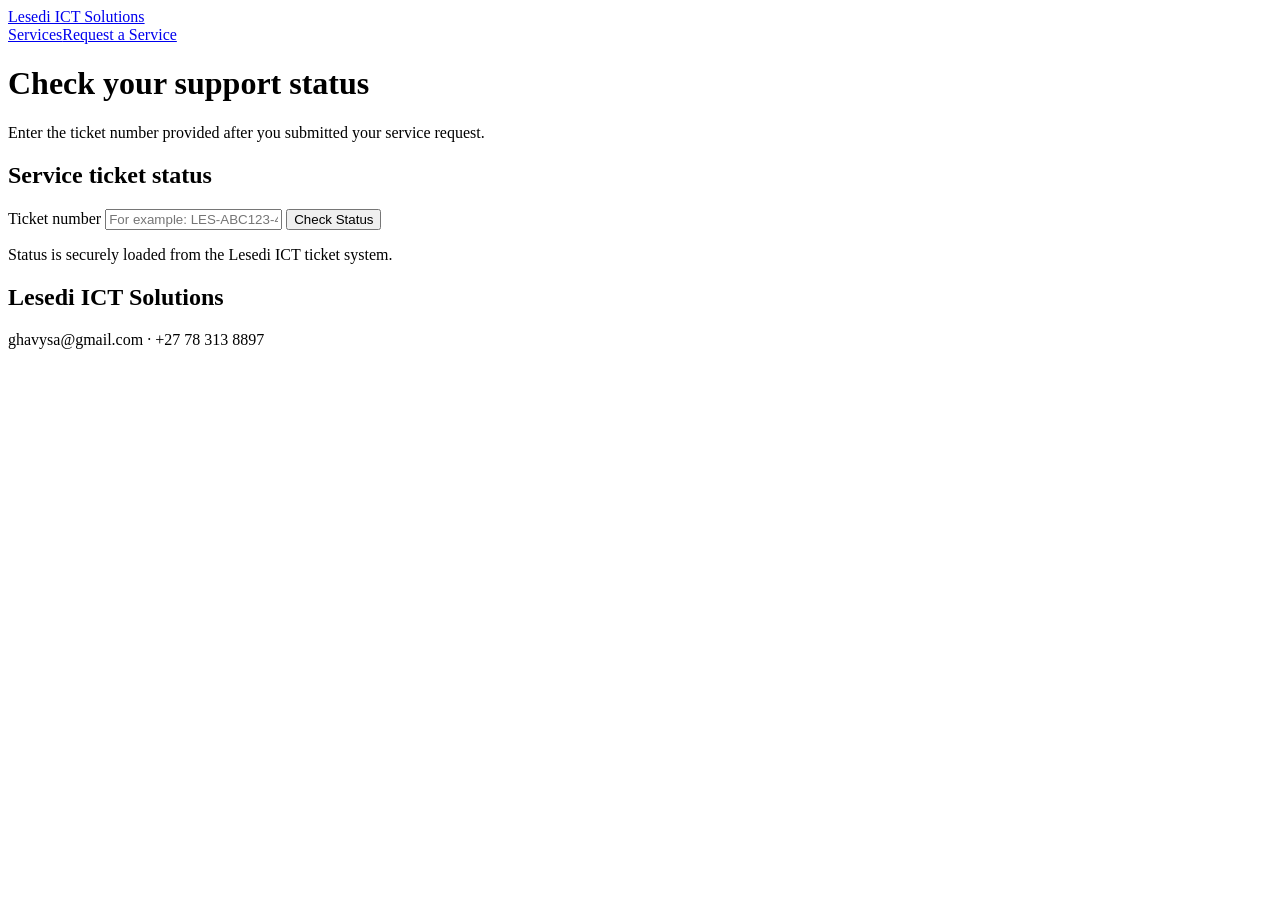
==== status.html @ 26021534 "Add files via upload" ====
<!DOCTYPE html>
<html lang="en">
<head>
  <meta charset="utf-8">
  <meta name="viewport" content="width=device-width, initial-scale=1">
  <title>Check Support Status | Lesedi ICT Solutions</title>
  <link rel="stylesheet" href="assets/css/style.css">
</head>
<body>
  <header>
    <nav>
      <a class="brand" href="index.html">Lesedi ICT Solutions</a>
      <div class="nav-links"><a href="index.html#services">Services</a><a href="index.html#contact">Request a Service</a></div>
    </nav>
    <div class="hero"><div><h1>Check your support status</h1><p>Enter the ticket number provided after you submitted your service request.</p></div></div>
  </header>
  <main>
    <section>
      <div class="panel status-panel">
        <h2>Service ticket status</h2>
        <form id="statusForm">
          <label for="statusTicket">Ticket number</label>
          <input id="statusTicket" placeholder="For example: LES-ABC123-456" required>
          <button type="submit">Check Status</button>
        </form>
        <div id="statusResult" class="status-result" role="status" aria-live="polite"></div>
        <div id="replyList" class="reply-list"></div>
        <p class="status-note">Status is securely loaded from the Lesedi ICT ticket system.</p>
      </div>
    </section>
  </main>
  <footer><h2>Lesedi ICT Solutions</h2><p>ghavysa@gmail.com · +27 78 313 8897</p></footer>
  <script src="assets/js/supabase-config.js"></script>
  <script>
    const ticketInput = document.getElementById('statusTicket');
    const result = document.getElementById('statusResult');
    async function displayStatus() {
      const ticket = ticketInput.value.trim().toUpperCase();
      let records;
      try {
        records = await supabaseRequest(`ticket_statuses?ticket_number=eq.${encodeURIComponent(ticket)}&select=ticket_number,status,service,created_at`);
      } catch (error) {
        result.className = 'status-result error';
        result.textContent = 'We could not connect to the ticket system. Please try again shortly.';
        return;
      }
      const record = records[0];
      if (!record) {
        result.className = 'status-result error';
        result.textContent = 'We could not find that ticket in this browser. Please check the number or contact us directly.';
        return;
      }
      result.className = 'status-result success';
      result.innerHTML = `<strong>${record.ticket_number}</strong><br>Status: ${record.status}<br>Service: ${record.service}<br>Submitted: ${new Date(record.created_at).toLocaleString()}`;
      const replies = await supabaseRequest(`ticket_replies?ticket_number=eq.${encodeURIComponent(ticket)}&select=message,created_at&order=created_at.asc`);
      const replyList = document.getElementById('replyList');
      replyList.replaceChildren();
      replies.forEach((reply) => {
        const item = document.createElement('p');
        item.className = 'ticket-reply';
        item.textContent = `Technician reply (${new Date(reply.created_at).toLocaleString()}): ${reply.message}`;
        replyList.appendChild(item);
      });
    }
    const prefilledTicket = new URLSearchParams(location.search).get('ticket');
    if (prefilledTicket) { ticketInput.value = prefilledTicket; displayStatus(); }
    document.getElementById('statusForm').addEventListener('submit', (event) => { event.preventDefault(); displayStatus(); });
  </script>
</body>
</html>
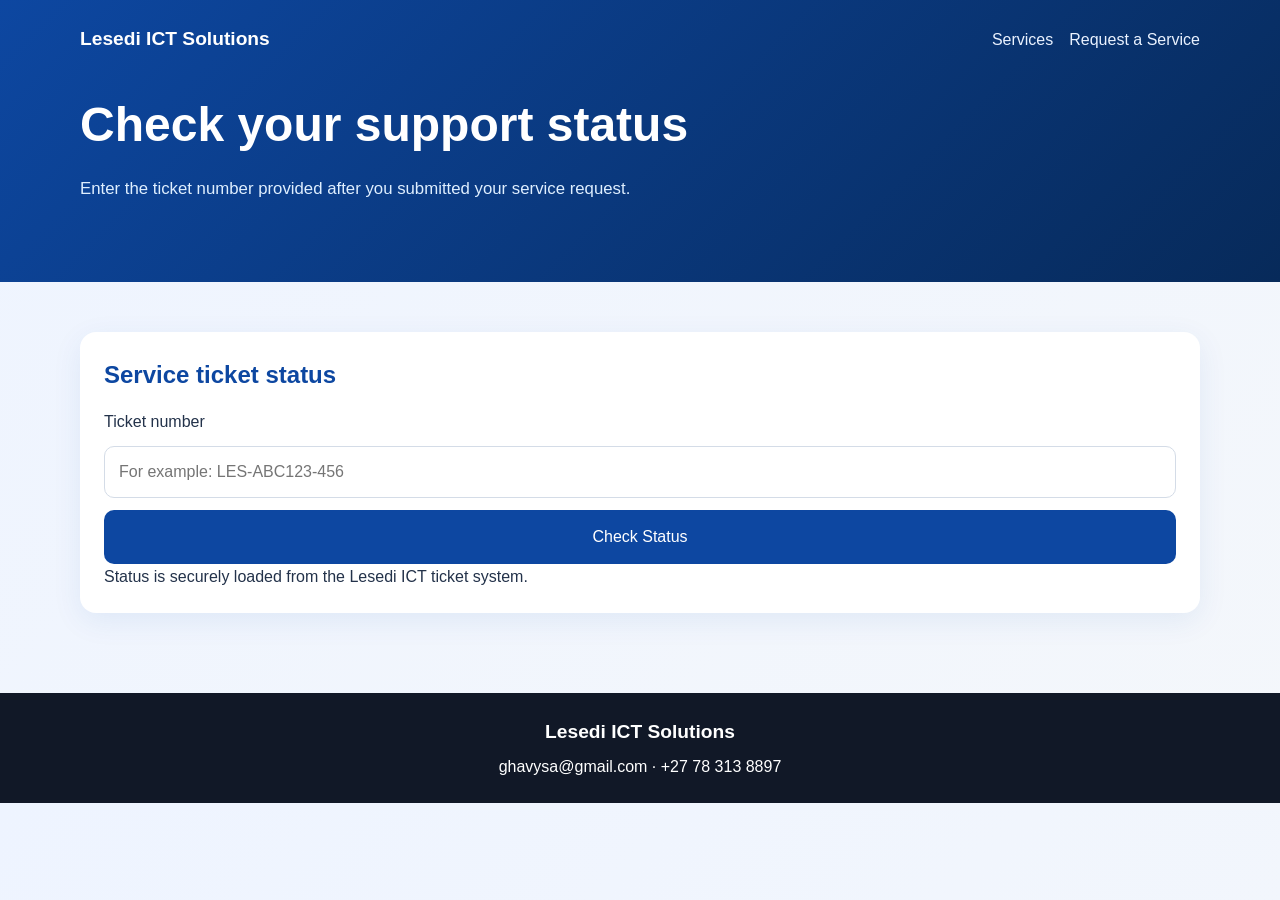
==== commit 93ca9bcc: "Update status.html" ====
--- a/status.html
+++ b/status.html
@@ -4,7 +4,7 @@
   <meta charset="utf-8">
   <meta name="viewport" content="width=device-width, initial-scale=1">
   <title>Check Support Status | Lesedi ICT Solutions</title>
-  <link rel="stylesheet" href="assets/css/style.css">
+  <link rel="stylesheet" href="style.css">
 </head>
 <body>
   <header>
@@ -30,7 +30,7 @@
     </section>
   </main>
   <footer><h2>Lesedi ICT Solutions</h2><p>ghavysa@gmail.com · +27 78 313 8897</p></footer>
-  <script src="assets/js/supabase-config.js"></script>
+  <script src="supabase-config.js"></script>
   <script>
     const ticketInput = document.getElementById('statusTicket');
     const result = document.getElementById('statusResult');
--- a/style.css
+++ b/style.css
@@ -0,0 +1 @@
+:root{--primary:#0d47a1;--primary-dark:#072a5a;--accent:#28a745;--accent-2:#25d366;--bg:#f4f7fb;--card:#fff;--text:#23324a;--muted:#667085}*{box-sizing:border-box;margin:0;padding:0}body{font-family:Arial,Helvetica,sans-serif;background:linear-gradient(135deg,#eef4ff 0%,var(--bg) 100%);color:var(--text);line-height:1.6}a{text-decoration:none;color:inherit}header{background:linear-gradient(135deg,var(--primary),var(--primary-dark));color:#fff;padding:24px 20px 60px}nav,.hero,section{max-width:1120px;margin:0 auto}nav{margin-bottom:32px;display:flex;justify-content:space-between;align-items:center;flex-wrap:wrap;gap:12px}.brand{font-size:1.2rem;font-weight:700}.nav-links,.buttons{display:flex;gap:16px;flex-wrap:wrap}.nav-links a{color:#eaf2ff}.hero{display:grid;grid-template-columns:1.2fr .8fr;gap:24px;align-items:center}.hero h1{font-size:clamp(2rem,4vw,3rem);margin-bottom:12px}.hero p{font-size:1.05rem;color:#dfefff;margin-bottom:20px}.btn{display:inline-block;padding:12px 18px;border-radius:999px;color:#fff;font-weight:700;transition:transform .2s}.btn:hover{transform:translateY(-2px)}.call{background:var(--accent)}.email{background:#1976d2}.whatsapp{background:var(--accent-2)}.hero-card{background:#ffffff1f;padding:20px;border-radius:16px}.hero-card ul{list-style:none;margin-top:10px}.hero-card li{margin:8px 0}.hero-card li:before{content:'✓';margin-right:8px;color:#a7f3bd}section{width:min(1120px,92%);padding:50px 0}.section-title{text-align:center;margin-bottom:24px}.section-title h2,.card h3,.panel h2{color:var(--primary);margin-bottom:8px}.cards{display:grid;grid-template-columns:repeat(auto-fit,minmax(230px,1fr));gap:20px}.card,.panel{background:var(--card);padding:24px;border-radius:16px;box-shadow:0 8px 30px #0d47a114}.card{transition:transform .2s,box-shadow .2s}.card:hover{transform:translateY(-4px);box-shadow:0 12px 32px #0d47a124}.icon{font-size:1rem;font-weight:700;color:var(--primary);margin-bottom:10px}.stats{display:grid;grid-template-columns:repeat(auto-fit,minmax(160px,1fr));gap:16px;margin-top:24px}.stat-box{background:#fff;padding:16px;border-radius:12px;text-align:center;box-shadow:0 8px 24px #0000000d;color:var(--text)}.stat-box strong{display:block;font-size:1.3rem;color:var(--primary)}.grid-2{display:grid;grid-template-columns:1fr 1fr;gap:24px}form{display:grid;gap:12px;margin-top:14px}input,select,textarea{width:100%;padding:12px 14px;border:1px solid #d4dce7;border-radius:10px;font:inherit}textarea{min-height:120px;resize:vertical}button{background:var(--primary);color:#fff;border:0;padding:14px 16px;border-radius:10px;font:inherit;cursor:pointer}button:hover{background:var(--primary-dark)}button:disabled{cursor:wait;opacity:.7}.quote-box{margin-top:12px;padding:12px;background:#f2f8ff;border-radius:10px;color:var(--primary-dark);font-weight:700}.request-status{min-height:1.5em}.request-status.success{color:#137333}.request-status.error{color:#b3261e}.faq-item{border-bottom:1px solid #e9eef5;padding:14px 0}.faq-question{display:flex;width:100%;justify-content:space-between;align-items:center;padding:0;background:transparent;color:var(--text);text-align:left;font-weight:700}.faq-question:hover{background:transparent;color:var(--primary)}.faq-answer{display:none;margin-top:8px;color:var(--muted)}.faq-item.active .faq-answer{display:block}footer{background:#111827;color:#fff;text-align:center;padding:24px 20px;margin-top:30px}footer h2{font-size:1.2rem;margin-bottom:6px}@media(max-width:800px){.hero,.grid-2{grid-template-columns:1fr}}
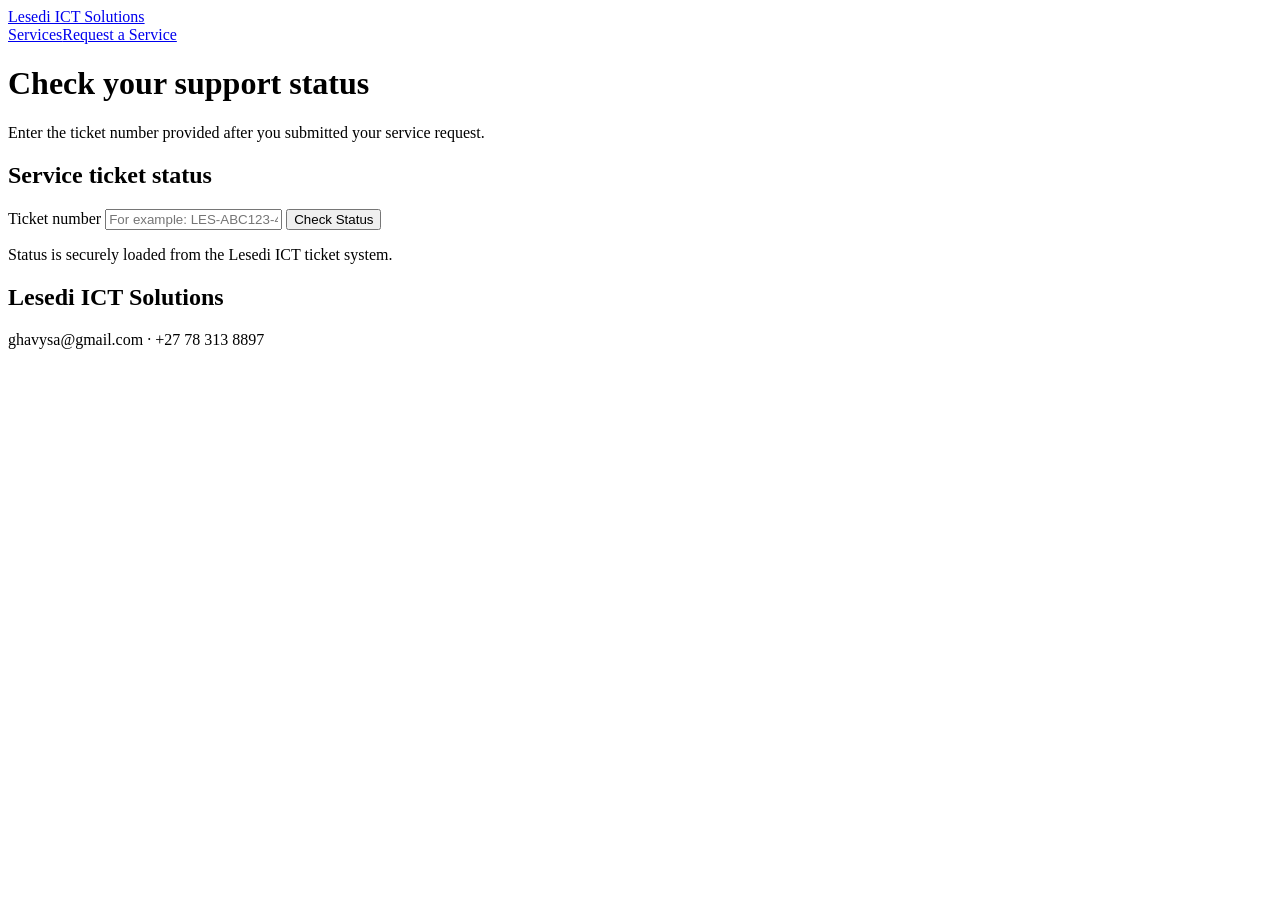
==== commit ad964d38: "Update stylesheet and script paths in status.html" ====
--- a/status.html
+++ b/status.html
@@ -4,7 +4,7 @@
   <meta charset="utf-8">
   <meta name="viewport" content="width=device-width, initial-scale=1">
   <title>Check Support Status | Lesedi ICT Solutions</title>
-  <link rel="stylesheet" href="style.css">
+  <link rel="stylesheet" href="assets/css/style.css">
 </head>
 <body>
   <header>
@@ -30,7 +30,7 @@
     </section>
   </main>
   <footer><h2>Lesedi ICT Solutions</h2><p>ghavysa@gmail.com · +27 78 313 8897</p></footer>
-  <script src="supabase-config.js"></script>
+  <script src="assets/js/supabase-config.js"></script>
   <script>
     const ticketInput = document.getElementById('statusTicket');
     const result = document.getElementById('statusResult');
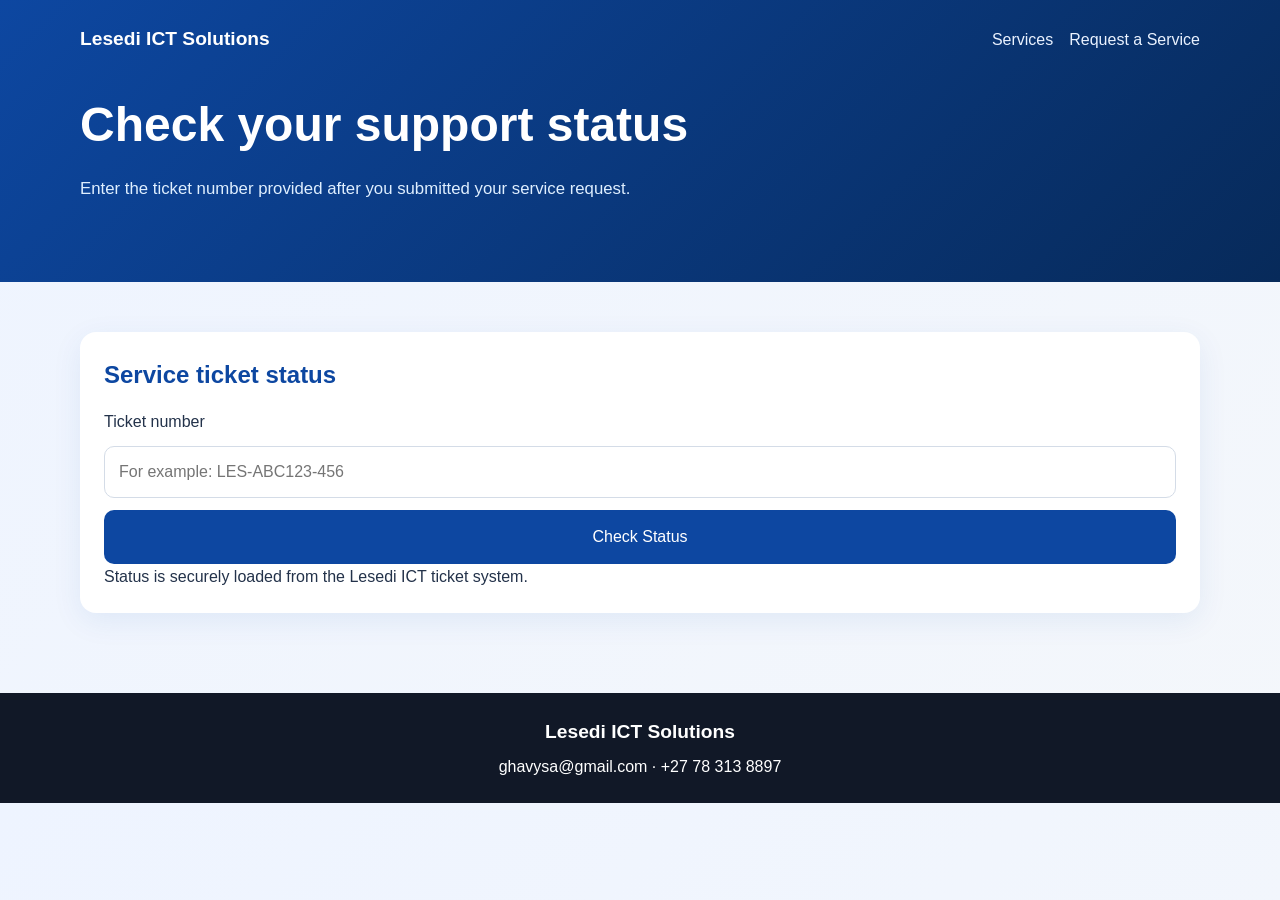
==== commit a73c43ff: "Update stylesheet and script paths in status.html" ====
--- a/status.html
+++ b/status.html
@@ -4,7 +4,7 @@
   <meta charset="utf-8">
   <meta name="viewport" content="width=device-width, initial-scale=1">
   <title>Check Support Status | Lesedi ICT Solutions</title>
-  <link rel="stylesheet" href="assets/css/style.css">
+  <link rel="stylesheet" href="style.css">
 </head>
 <body>
   <header>
@@ -30,7 +30,7 @@
     </section>
   </main>
   <footer><h2>Lesedi ICT Solutions</h2><p>ghavysa@gmail.com · +27 78 313 8897</p></footer>
-  <script src="assets/js/supabase-config.js"></script>
+  <script src="supabase-config.js"></script>
   <script>
     const ticketInput = document.getElementById('statusTicket');
     const result = document.getElementById('statusResult');
--- a/style.css
+++ b/style.css
@@ -0,0 +1 @@
+:root{--primary:#0d47a1;--primary-dark:#072a5a;--accent:#28a745;--accent-2:#25d366;--bg:#f4f7fb;--card:#fff;--text:#23324a;--muted:#667085}*{box-sizing:border-box;margin:0;padding:0}body{font-family:Arial,Helvetica,sans-serif;background:linear-gradient(135deg,#eef4ff 0%,var(--bg) 100%);color:var(--text);line-height:1.6}a{text-decoration:none;color:inherit}header{background:linear-gradient(135deg,var(--primary),var(--primary-dark));color:#fff;padding:24px 20px 60px}nav,.hero,section{max-width:1120px;margin:0 auto}nav{margin-bottom:32px;display:flex;justify-content:space-between;align-items:center;flex-wrap:wrap;gap:12px}.brand{font-size:1.2rem;font-weight:700}.nav-links,.buttons{display:flex;gap:16px;flex-wrap:wrap}.nav-links a{color:#eaf2ff}.hero{display:grid;grid-template-columns:1.2fr .8fr;gap:24px;align-items:center}.hero h1{font-size:clamp(2rem,4vw,3rem);margin-bottom:12px}.hero p{font-size:1.05rem;color:#dfefff;margin-bottom:20px}.btn{display:inline-block;padding:12px 18px;border-radius:999px;color:#fff;font-weight:700;transition:transform .2s}.btn:hover{transform:translateY(-2px)}.call{background:var(--accent)}.email{background:#1976d2}.whatsapp{background:var(--accent-2)}.hero-card{background:#ffffff1f;padding:20px;border-radius:16px}.hero-card ul{list-style:none;margin-top:10px}.hero-card li{margin:8px 0}.hero-card li:before{content:'✓';margin-right:8px;color:#a7f3bd}section{width:min(1120px,92%);padding:50px 0}.section-title{text-align:center;margin-bottom:24px}.section-title h2,.card h3,.panel h2{color:var(--primary);margin-bottom:8px}.cards{display:grid;grid-template-columns:repeat(auto-fit,minmax(230px,1fr));gap:20px}.card,.panel{background:var(--card);padding:24px;border-radius:16px;box-shadow:0 8px 30px #0d47a114}.card{transition:transform .2s,box-shadow .2s}.card:hover{transform:translateY(-4px);box-shadow:0 12px 32px #0d47a124}.icon{font-size:1rem;font-weight:700;color:var(--primary);margin-bottom:10px}.stats{display:grid;grid-template-columns:repeat(auto-fit,minmax(160px,1fr));gap:16px;margin-top:24px}.stat-box{background:#fff;padding:16px;border-radius:12px;text-align:center;box-shadow:0 8px 24px #0000000d;color:var(--text)}.stat-box strong{display:block;font-size:1.3rem;color:var(--primary)}.grid-2{display:grid;grid-template-columns:1fr 1fr;gap:24px}form{display:grid;gap:12px;margin-top:14px}input,select,textarea{width:100%;padding:12px 14px;border:1px solid #d4dce7;border-radius:10px;font:inherit}textarea{min-height:120px;resize:vertical}button{background:var(--primary);color:#fff;border:0;padding:14px 16px;border-radius:10px;font:inherit;cursor:pointer}button:hover{background:var(--primary-dark)}button:disabled{cursor:wait;opacity:.7}.quote-box{margin-top:12px;padding:12px;background:#f2f8ff;border-radius:10px;color:var(--primary-dark);font-weight:700}.request-status{min-height:1.5em}.request-status.success{color:#137333}.request-status.error{color:#b3261e}.faq-item{border-bottom:1px solid #e9eef5;padding:14px 0}.faq-question{display:flex;width:100%;justify-content:space-between;align-items:center;padding:0;background:transparent;color:var(--text);text-align:left;font-weight:700}.faq-question:hover{background:transparent;color:var(--primary)}.faq-answer{display:none;margin-top:8px;color:var(--muted)}.faq-item.active .faq-answer{display:block}footer{background:#111827;color:#fff;text-align:center;padding:24px 20px;margin-top:30px}footer h2{font-size:1.2rem;margin-bottom:6px}@media(max-width:800px){.hero,.grid-2{grid-template-columns:1fr}}
